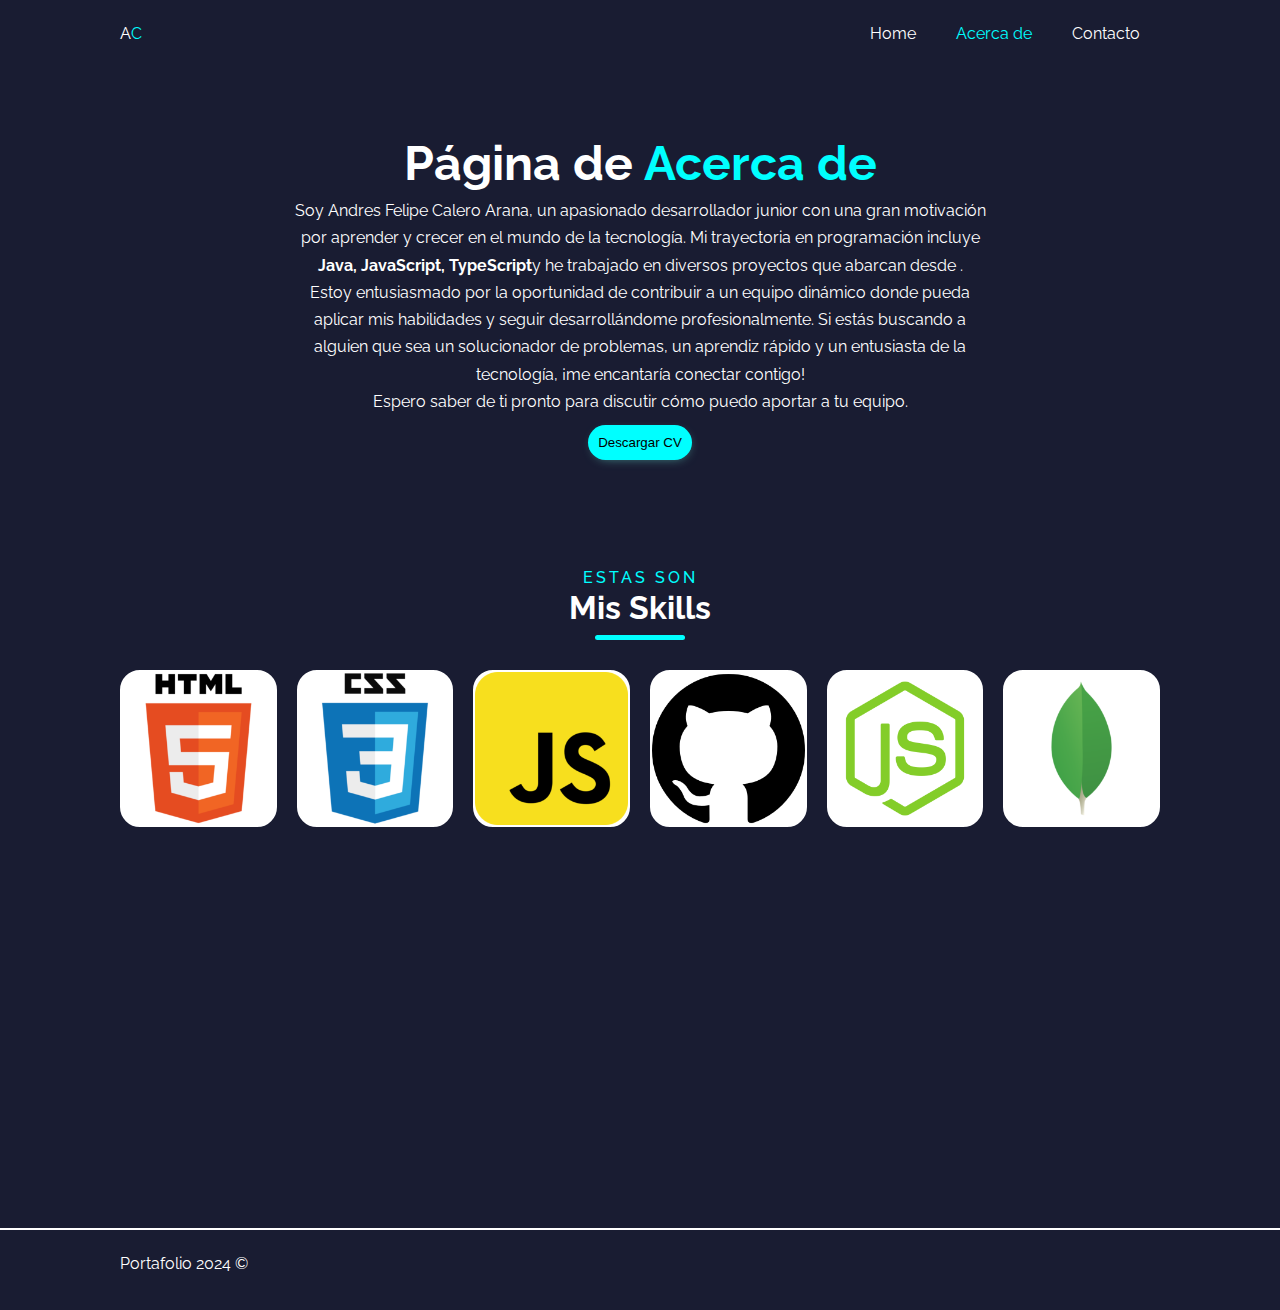
==== about.html @ fd757965 "portafolio web" ====
<!DOCTYPE html>
<html lang="es">

<head>
    <meta charset="UTF-8" />
    <meta name="viewport" content="width=device-width, initial-scale=1.0" />
    <link href="https://fonts.googleapis.com/css2?family=Raleway:wght@400;700&display=swap" rel="stylesheet" />
    <link rel="stylesheet" href="https://use.fontawesome.com/releases/v5.6.1/css/all.css"
        integrity="sha384-gfdkjb5BdAXd+lj+gudLWI+BXq4IuLW5IT+brZEZsLFm++aCMlF1V92rMkPaX4PP" crossorigin="anonymous" />
    <link rel="stylesheet" href="css/style.css" />

    <title>Mi portafolio | Acerca de</title>
</head>

<body>
    <main>
        <header>
            <nav class="navbar">
                <div class="nav-container">
                    <div class="logo">
                        <a href="index.html">A<span>C</span></a>
                    </div>
                    <ul id="main-nav" class="txt-btn">
                        <li><a href="index.html">Home</a></li>
                        <li><a href="about.html" class="current">Acerca de</a></li>
                        <li><a href="contact.html">Contacto</a></li>
                    </ul>
                </div>
            </nav>

            <section class="hero">
                <div class="hero-header-text">
                    <h1 class="hero-title">Página de <span>Acerca de</span></h1>
                    <p>
                        Soy Andres Felipe Calero Arana, un apasionado desarrollador junior con una gran motivación por
                        aprender y crecer en
                        el mundo de la tecnología. Mi trayectoria en programación incluye <strong>Java, JavaScript,
                            TypeScript</strong>y he trabajado en diversos
                        proyectos que abarcan desde .
                        <br>
                        Estoy entusiasmado por la oportunidad de contribuir a un equipo dinámico donde pueda aplicar mis
                        habilidades y seguir desarrollándome profesionalmente. Si estás buscando a alguien que sea un
                        solucionador de problemas, un aprendiz rápido y un entusiasta de la tecnología, ¡me encantaría
                        conectar contigo!
                        <br>
                        Espero saber de ti pronto para discutir cómo puedo aportar a tu equipo.

                    </p>
                    <a download href="https://drive.google.com/file/d/15FXeyaIICWYGaH4lE5yrG8nC_UNtiwbP/view"
                        target="_blank">
                        <button class="btn">Descargar CV</button>
                    </a>
                </div>
            </section>
        </header>

        <section class="section about">
            <div class="container">
                <div class="section-header">
                    <h3 class="title" data-title="Estas son">Mis Skills</h3>
                </div>

                <div class="skills">
                    <div class="card-skill">
                        <img src="img/portfolio/html.png" alt="" />
                    </div>

                    <div class="card-skill">
                        <img src="img/portfolio/css.png" alt="" />
                    </div>

                    <div class="card-skill">
                        <img src="img/portfolio/javascript.png" alt="" />
                    </div>

                    <div class="card-skill">
                        <img src="img/portfolio/github.png" alt="" />
                    </div>

                    <div class="card-skill">
                        <img src="img/portfolio/node.png" alt="" />
                    </div>

                    <div class="card-skill">
                        <img src="img/portfolio/mongo.png" alt="" />
                    </div>
                </div>
                <div>
                    <iframe width="560" height="315" src="https://www.youtube.com/embed/iWOYAxlnaww?si=iFYkj5wVud1PRjcw"
                        title="YouTube video player" frameborder="0"
                        allow="accelerometer; autoplay; clipboard-write; encrypted-media; gyroscope; picture-in-picture; web-share"
                        referrerpolicy="strict-origin-when-cross-origin" allowfullscreen></iframe>
                </div>
            </div>
        </section>
    </main>
    <hr />

    <footer class="main-footer">
        <div class="container">
            <p class="small">Portafolio 2024 &copy;</p>

            <ul>
                <li>
                    <a href="https://wa.me/+573235865827" target="_blank"><i class="fab fa-whatsapp"></i></a>
                </li>
                <li>
                    <a href="https://www.linkedin.com/in/desarrolladorandrescalero/" target="_blank"><i
                            class="fab fa-linkedin"></i></a>
                </li>
                <li>
                    <a href="https://www.instagram.com/afk723/" target="_blank"><i class="fab fa-instagram"></i></a>
                </li>
            </ul>
        </div>
    </footer>
</body>

</html>
---- css/style.css ----
/* Variables */
:root {
  --main-color: #191c32;
  --primary-color: aqua;
  --secondary-color: #fff;
}

/* Reset */
* {
  margin: 0;
  padding: 0;
  box-sizing: border-box;
}

/* Main styling */
body,
html {
  font-family: "Raleway", sans-serif;
  color: var(--secondary-color);
  line-height: 1.7em;
  background-color: var(--main-color);
}

hr {
  border: 0.5px solid var(--secondary-color);
}

/* Utility Classes */
a {
  text-decoration: none;
}

.container {
  margin: 0 auto;
  max-width: 1100px;
  padding: 0 30px;
}

.section {
  padding: 40px 0;
  overflow: hidden;
}

.line-break {
  padding-bottom: 10px;
}

.section-header {
  text-align: center;
  margin-bottom: 1.5rem;
}

.title {
  position: relative;
  padding-bottom: 1rem;
  line-height: 1;
  font-size: 2rem;
  margin-bottom: 0.6rem;
}

.title:before {
  content: attr(data-title);
  display: block;
  margin-bottom: 0.4rem;
  color: var(--primary-color);
  font-size: 1rem;
  font-weight: 500;
  text-transform: uppercase;
  letter-spacing: 3px;
}

.title:after {
  content: "";
  position: absolute;
  width: 90px;
  height: 5px;
  border-radius: 3px;
  background-color: var(--primary-color);
  bottom: 0;
  left: 50%;
  transform: translateX(-50%);
}

.text {
  max-width: 600px;
  margin: 0 auto;
}

/* Navbar */
.nav-container {
  margin: auto;
  max-width: 1100px;
  overflow: auto;
  padding: 0 30px;
}

.navbar {
  position: fixed;
  top: 0;
  z-index: 50;
  overflow: hidden;
  width: 100%;
  background-color: var(--main-color);
}

.navbar .logo {
  float: left;
  padding-top: 20px;
}

.navbar a {
  color: var(--secondary-color);
  text-decoration: none;
}

.navbar span {
  color: var(--primary-color);
}

.navbar ul {
  list-style: none;
  float: right;
}

.navbar ul li {
  float: left;
}

.navbar ul li a {
  display: block;
  padding: 20px;
  text-align: center;
}

.navbar ul li a:hover {
  background: var(--primary-color);
  color: var(--main-color);
}

.navbar ul li a.current {
  color: var(--primary-color);
}

.navbar ul li a.current:hover {
  background: var(--primary-color);
  color: var(--main-color);
}

/* Banner Home*/
.banner-header {
  height: 60vh;
  width: 100%;
  overflow: hidden;
  background: var(--main-color);
  background: linear-gradient(rgba(29, 38, 113, 0.6), rgba(29, 38, 113, 0.6)),
    url("../img/developer.jpg");
  background-repeat: no-repeat;
  background-position: center;
  background-size: cover;
}

img {
  object-fit: cover;
}

.banner-header-text {
  height: 100%;
  width: 60%;
  margin: auto;
  text-align: center;
  display: grid;
  place-content: center;
}

.banner-title {
  font-size: 3em;
  padding-bottom: 20px;
}

.banner-title span {
  color: var(--primary-color);
}

/* Button */
.btn {
  padding: 10px 10px;
  background-color: var(--primary-color);
  border: none;
  margin-top: 10px;
  border-radius: 20px;
  cursor: pointer;
  box-shadow: 1px 3px 11px -5px rgba(102, 221, 200, 0.69);
}

.btn:hover {
  background-color: var(--secondary-color);
  box-shadow: none;
}

/* Portfolio */
.portfolio h3 {
  text-align: center;
}

.hireme {
  text-align: center;
  display: flex;
  justify-content: center;
  align-items: center;
}

.hireme p {
  padding-bottom: 20px;
}

.box {
  float: left;
  width: 33.3%;
  padding: 20px;
}

.box img {
  width: 100%;
  border: 2px solid var(--secondary-color);
  border-radius: 20px;
}

.box a:hover img {
  transform: translateY(-15px);
  border: 2px solid var(--primary-color);
  transition: 0.3s;
}

.box .selected {
  transform: scale(1.1);
  border: 2px solid var(--primary-color);
}

/* Footer */
.main-footer {
  height: 80px;
  padding-top: 20px;
}

.main-footer p {
  float: left;
}

.main-footer ul {
  float: right;
  list-style: none;
}

.main-footer ul li {
  float: left;
}

.main-footer ul li i {
  color: var(--primary-color);
}

.main-footer ul li a {
  display: block;
  padding: 10px;
  text-align: center;
}

/* General hero */
.hero {
  background: var(--main-color);
  height: 50vh;
  padding: 50px;
  margin-top: 80px;
}

.hero-header-text {
  height: 100%;
  width: 60%;
  margin: auto;
  text-align: center;
  display: grid;
  place-content: center;
}

.hero-title {
  font-size: 3em;
  padding-bottom: 20px;
}

.hero-title span {
  color: var(--primary-color);
}

/* Contact Form */
.contact .box-contact-features {
  float: left;
  width: 33.3%;
  text-align: center;
  padding-bottom: 20px;
}

.contact .box-contact-features i {
  padding-bottom: 20px;
}

.contact .box-contact-features p {
  line-height: 0.8em;
}

.contact .features-contact .box-form {
  float: left;
  width: 50%;
  padding: 60px 10px 20px 10px;
}

.contact .features-contact .box-form iframe {
  width: 100%;
  height: 400px;
}

/* Contact Form */
.contact .contact-form .single-form {
  margin-bottom: 20px;
}

.contact-form label {
  display: block;
  margin-bottom: 5px;
}

.contact-form input,
.contact-form textarea {
  width: 100%;
  padding: 10px;
  border: 2px var(--secondary-color) solid;
  border-radius: 10px;
  background-color: var(--main-color);
  color: var(--secondary-color);
}

.contact-form input:focus,
.contact-form textarea:focus {
  background-color: var(--secondary-color);
  color: var(--main-color);
}

.contact-form textarea {
  height: 200px;
}

.contact-form input:focus,
.contact-form textarea:focus {
  outline: none;
  border-color: var(--main-color);
}

/* About Me */
.about {
  text-align: center;
}

.about a {
  color: var(--secondary-color);
  text-decoration: none;
}

.txt-btn {
  font-size: 1em;
}

.skills {
  display: grid;
  grid-template-columns: repeat(6, 1fr);
  gap: 20px;
  margin: 30px 0;
}

.card-skill img {
  width: 100%;
  border: 2px solid var(--secondary-color);
  background-color: var(--secondary-color);
  border-radius: 20px;
}

.card-skill img:hover {
  transform: scale(1.1);
  border: 2px solid var(--secondary-color);
  transition: 0.3s;
}

.single-project-info {
  display: grid;
  grid-template-rows: auto 1fr auto;
  /* Una fila para arriba, dos filas iguales para las columnas en el medio, y una fila para abajo */
  grid-template-columns: 1fr 1fr;
  /* Dos columnas para las secciones izquierda y derecha */
  grid-gap: 20px;
}

.single-project-description,
.single-project-btn {
  text-align: center;
  grid-column: 1 / -1;
}

.single-project-img img {
  width: 100%;
  border: 2px solid var(--secondary-color);
  border-radius: 20px;
}

.single-project-details ul {
  list-style: none;
  padding-bottom: 20px;
}

.single-project-btn .prev {
  float: left;
}

.single-project-btn .next {
  float: right;
}
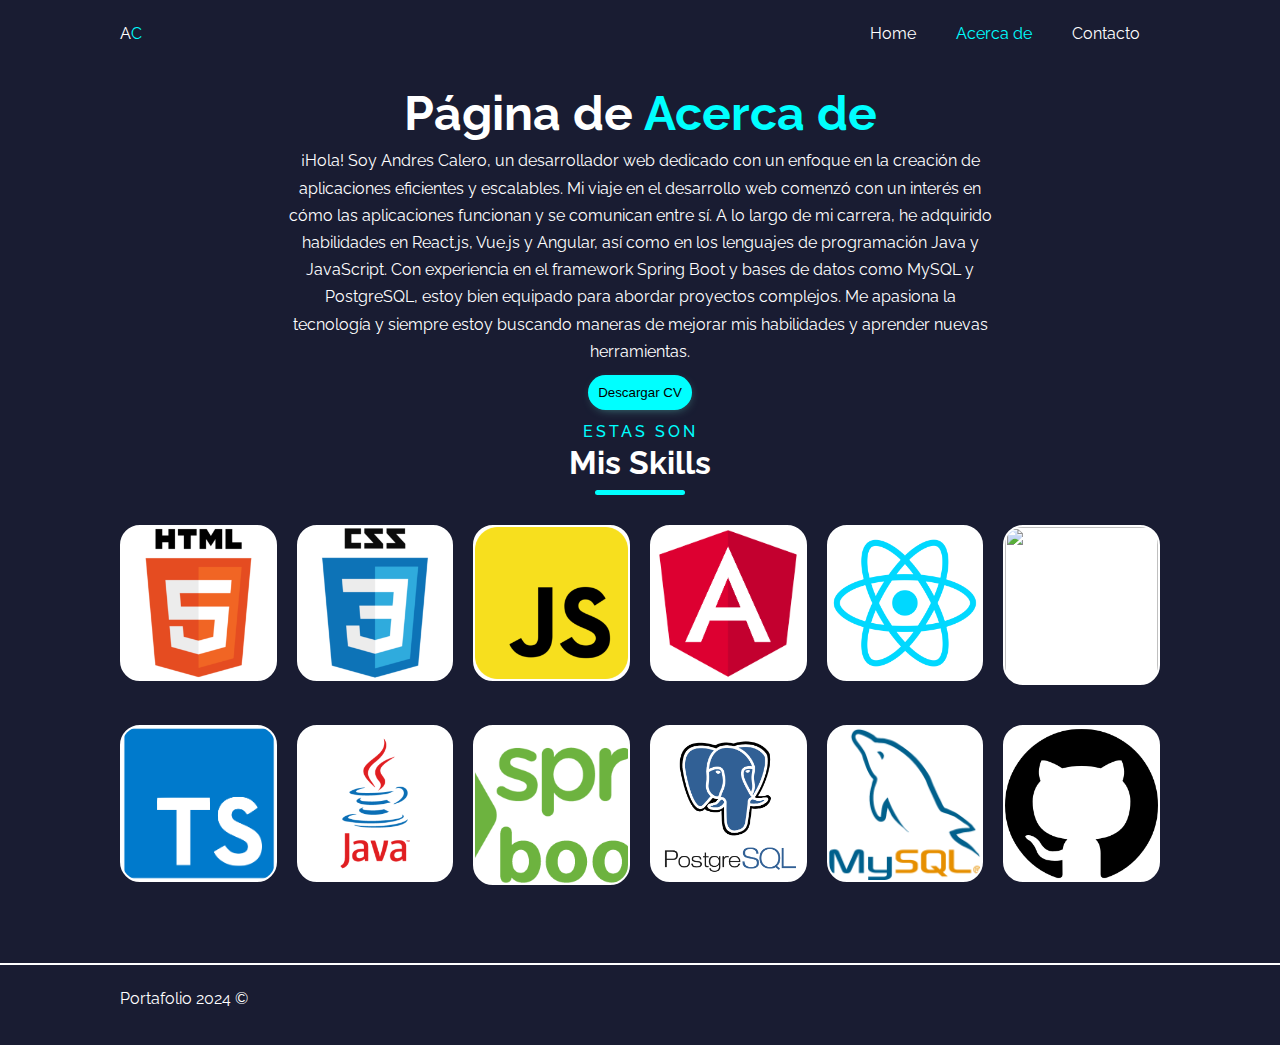
==== commit 10a0e6b5: "Se pule la informacion" ====
--- a/about.html
+++ b/about.html
@@ -8,6 +8,8 @@
     <link rel="stylesheet" href="https://use.fontawesome.com/releases/v5.6.1/css/all.css"
         integrity="sha384-gfdkjb5BdAXd+lj+gudLWI+BXq4IuLW5IT+brZEZsLFm++aCMlF1V92rMkPaX4PP" crossorigin="anonymous" />
     <link rel="stylesheet" href="css/style.css" />
+    <link rel="stylesheet" href="css/style-responsive.css" />
+
 
     <title>Mi portafolio | Acerca de</title>
 </head>
@@ -28,31 +30,29 @@
                 </div>
             </nav>
 
-            <section class="hero">
+            <section class="hero1">
                 <div class="hero-header-text">
                     <h1 class="hero-title">Página de <span>Acerca de</span></h1>
                     <p>
-                        Soy Andres Felipe Calero Arana, un apasionado desarrollador junior con una gran motivación por
-                        aprender y crecer en
-                        el mundo de la tecnología. Mi trayectoria en programación incluye <strong>Java, JavaScript,
-                            TypeScript</strong>y he trabajado en diversos
-                        proyectos que abarcan desde .
-                        <br>
-                        Estoy entusiasmado por la oportunidad de contribuir a un equipo dinámico donde pueda aplicar mis
-                        habilidades y seguir desarrollándome profesionalmente. Si estás buscando a alguien que sea un
-                        solucionador de problemas, un aprendiz rápido y un entusiasta de la tecnología, ¡me encantaría
-                        conectar contigo!
-                        <br>
-                        Espero saber de ti pronto para discutir cómo puedo aportar a tu equipo.
+                        ¡Hola! Soy Andres Calero, un desarrollador web dedicado con un enfoque en la creación de
+                        aplicaciones eficientes y escalables. Mi viaje en el desarrollo web comenzó con un interés en
+                        cómo las aplicaciones funcionan y se comunican entre sí. A lo largo de mi carrera, he adquirido
+                        habilidades en React.js, Vue.js y Angular, así como en los lenguajes de programación Java y
+                        JavaScript. Con experiencia en el framework Spring Boot y bases de datos como MySQL y
+                        PostgreSQL, estoy bien equipado para abordar proyectos complejos. Me apasiona la tecnología y
+                        siempre estoy buscando maneras de mejorar mis habilidades y aprender nuevas herramientas.
 
                     </p>
-                    <a download href="https://drive.google.com/file/d/15FXeyaIICWYGaH4lE5yrG8nC_UNtiwbP/view"
+                    <a download href="https://drive.google.com/file/d/1S4CJ2U9cGExecbTbQ6xtQw2GyuOmlst3/view?usp=drive_link"
                         target="_blank">
                         <button class="btn">Descargar CV</button>
                     </a>
                 </div>
             </section>
         </header>
+
+        <br>
+        <br>
 
         <section class="section about">
             <div class="container">
@@ -74,22 +74,42 @@
                     </div>
 
                     <div class="card-skill">
-                        <img src="img/portfolio/github.png" alt="" />
+                        <img src="img/portfolio/Angular.png" alt="" />
                     </div>
 
                     <div class="card-skill">
-                        <img src="img/portfolio/node.png" alt="" />
+                        <img src="img/portfolio/React.png" alt="" />
                     </div>
 
                     <div class="card-skill">
-                        <img src="img/portfolio/mongo.png" alt="" />
+                        <img src="img/portfolio/Vue.png" height="160px" alt="" />
                     </div>
                 </div>
-                <div>
-                    <iframe width="560" height="315" src="https://www.youtube.com/embed/iWOYAxlnaww?si=iFYkj5wVud1PRjcw"
-                        title="YouTube video player" frameborder="0"
-                        allow="accelerometer; autoplay; clipboard-write; encrypted-media; gyroscope; picture-in-picture; web-share"
-                        referrerpolicy="strict-origin-when-cross-origin" allowfullscreen></iframe>
+
+                <div class="skills">
+                    <div class="card-skill">
+                        <img src="img/portfolio/ts.png" alt="" />
+                    </div>
+
+                    <div class="card-skill">
+                        <img src="img/portfolio/java.png" alt="" />
+                    </div>
+
+                    <div class="card-skill">
+                        <img src="img/portfolio/SpringBoot.png" height="160px" width="300px" alt="" />
+                    </div>
+
+                    <div class="card-skill">
+                        <img src="img/portfolio/PostgreSQL.png" alt="" />
+                    </div>
+
+                    <div class="card-skill">
+                        <img src="img/portfolio/MySql.png" alt="" />
+                    </div>
+
+                    <div class="card-skill">
+                        <img src="img/portfolio/github.png" alt="" />
+                    </div>
                 </div>
             </div>
         </section>
--- a/css/style.css
+++ b/css/style.css
@@ -204,9 +204,10 @@
 
 .hireme {
   text-align: center;
-  display: flex;
+  display: none;
   justify-content: center;
   align-items: center;
+
 }
 
 .hireme p {
@@ -265,12 +266,23 @@
   text-align: center;
 }
 
+.esconder{
+  display: none;
+}
+
 /* General hero */
 .hero {
   background: var(--main-color);
-  height: 50vh;
+  height: 150px;
   padding: 50px;
-  margin-top: 80px;
+  margin-top: 50px;
+}
+
+.hero1 {
+  background: var(--main-color);
+  height: 150px;
+  padding: 50px;
+  margin-top: 180px;
 }
 
 .hero-header-text {
--- a/css/style-responsive.css
+++ b/css/style-responsive.css
@@ -0,0 +1,94 @@
+@media screen and (max-width: 768px) {
+    /* Navbar */
+    .nav-container {
+      margin: auto;
+      max-width: 1100px;
+      overflow: auto;
+      padding: 0px;
+    }
+  
+    .navbar {
+      position: relative;
+      top: 0;
+    }
+  
+    .navbar .logo {
+      float: none;
+      text-align: center;
+    }
+  
+    .navbar ul,
+    .navbar ul li {
+      float: none;
+    }
+  
+    .navbar ul li a {
+      padding: 5px;
+    }
+  
+    /* Section title */
+    .section-header {
+      font-size: 2em;
+    }
+  
+    /* Banner */
+    .banner-header-text {
+      width: 80%;
+    }
+  
+    /* Hero Title */
+    .hero-title {
+      line-height: normal;
+      font-size: 2.2em;
+    }
+  
+    /* Portfolio */
+    .portfolio .portfolio-nav {
+      display: none;
+    }
+  
+    .box {
+      float: none;
+      width: 100%;
+      padding: 10px;
+    }
+  
+    /* Contact */
+    .contact {
+      height: 100%;
+    }
+  
+    .contact .box-contact-features {
+      float: none;
+      width: 100%;
+    }
+  
+    .contact .features-contact .box-form {
+      float: none;
+      width: 100%;
+    }
+  
+    /* Single Project */
+  
+    .single-project .description h4 {
+      font-size: 1em;
+    }
+  
+    .single-project-info {
+      grid-template-rows: auto auto auto; /* Cambia a tres filas iguales en dispositivos pequeños */
+      grid-template-columns: 1fr;
+    }
+  
+    .single-project-details {
+      text-align: center;
+    }
+  
+    /* About */
+    .skills {
+      grid-template-columns: repeat(2, 1fr);
+    }
+  
+    .about iframe {
+      width: 100%;
+    }
+  }